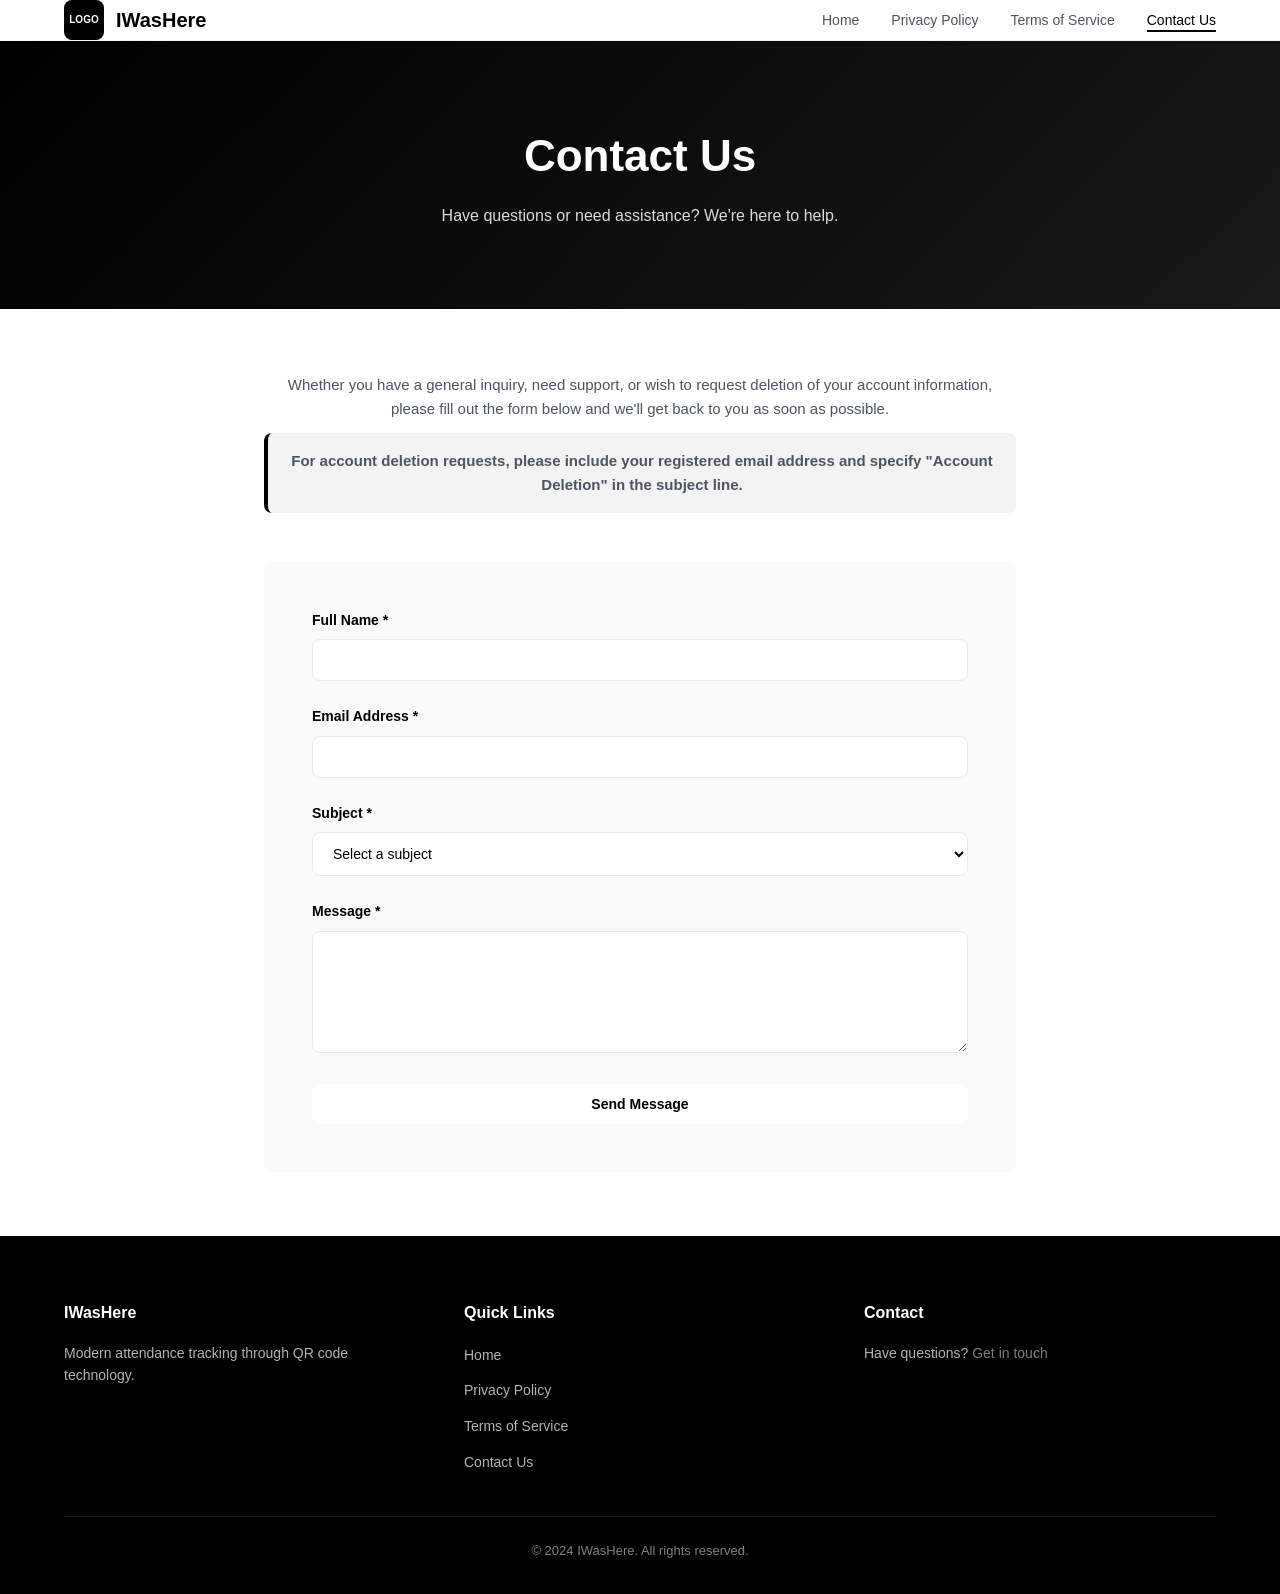
==== contact.html @ 60cc82af "Added contact form with validation and submission response." ====
<!DOCTYPE html>
<html lang="en">
<head>
    <meta charset="UTF-8">
    <meta name="viewport" content="width=device-width, initial-scale=1.0">
    <title>Contact Us - IWasHere</title>
    <link rel="stylesheet" href="app.css">
</head>
<body>
    <header>
        <nav class="container">
            <div class="logo">
                <div class="logo-placeholder">LOGO</div>
                <span class="brand-name">IWasHere</span>
            </div>
            <ul class="nav-links">
                <li><a href="index.html">Home</a></li>
                <li><a href="privacy.html">Privacy Policy</a></li>
                <li><a href="terms.html">Terms of Service</a></li>
                <li><a href="contact.html" class="active">Contact Us</a></li>
            </ul>
        </nav>
    </header>

    <main>
        <section class="page-header">
            <div class="container">
                <h1>Contact Us</h1>
                <p>Have questions or need assistance? We're here to help.</p>
            </div>
        </section>

        <section class="content-section">
            <div class="container content-narrow">
                <div class="contact-intro">
                    <p>Whether you have a general inquiry, need support, or wish to request deletion of your account information, please fill out the form below and we'll get back to you as soon as possible.</p>
                    <p class="contact-note">For account deletion requests, please include your registered email address and specify "Account Deletion" in the subject line.</p>
                </div>

                <form id="contactForm" class="contact-form">
                    <div class="form-group">
                        <label for="name">Full Name <span class="required">*</span></label>
                        <input type="text" id="name" name="name" required>
                    </div>

                    <div class="form-group">
                        <label for="email">Email Address <span class="required">*</span></label>
                        <input type="email" id="email" name="email" required>
                    </div>

                    <div class="form-group">
                        <label for="subject">Subject <span class="required">*</span></label>
                        <select id="subject" name="subject" required>
                            <option value="">Select a subject</option>
                            <option value="general">General Inquiry</option>
                            <option value="support">Technical Support</option>
                            <option value="account">Account Deletion Request</option>
                            <option value="billing">Billing Question</option>
                            <option value="feedback">Feedback</option>
                            <option value="other">Other</option>
                        </select>
                    </div>

                    <div class="form-group">
                        <label for="message">Message <span class="required">*</span></label>
                        <textarea id="message" name="message" rows="6" required></textarea>
                    </div>

                    <button type="submit" class="btn btn-primary">Send Message</button>
                </form>

                <div id="formMessage" class="form-message" style="display: none;"></div>
            </div>
        </section>
    </main>

    <footer>
        <div class="container">
            <div class="footer-content">
                <div class="footer-section">
                    <h4>IWasHere</h4>
                    <p>Modern attendance tracking through QR code technology.</p>
                </div>
                <div class="footer-section">
                    <h4>Quick Links</h4>
                    <ul>
                        <li><a href="index.html">Home</a></li>
                        <li><a href="privacy.html">Privacy Policy</a></li>
                        <li><a href="terms.html">Terms of Service</a></li>
                        <li><a href="contact.html">Contact Us</a></li>
                    </ul>
                </div>
                <div class="footer-section">
                    <h4>Contact</h4>
                    <p>Have questions? <a href="contact.html">Get in touch</a></p>
                </div>
            </div>
            <div class="footer-bottom">
                <p>&copy; 2024 IWasHere. All rights reserved.</p>
            </div>
        </div>
    </footer>

    <script src="contact.js"></script>
</body>
</html>
---- app.css ----
* {
    margin: 0;
    padding: 0;
    box-sizing: border-box;
}

:root {
    --color-black: #000000;
    --color-white: #ffffff;
    --color-gray-50: #fafafa;
    --color-gray-100: #f3f3f3;
    --color-gray-200: #e8e8e8;
    --color-gray-400: #9ca3af;
    --color-gray-600: #4b5563;
    --spacing-xs: 8px;
    --spacing-sm: 16px;
    --spacing-md: 24px;
    --spacing-lg: 48px;
    --spacing-xl: 72px;
    --transition: all 0.3s ease;
    --radius: 8px;
}

body {
    font-family: -apple-system, BlinkMacSystemFont, 'Segoe UI', 'Roboto', 'Oxygen', 'Ubuntu', 'Cantarell', sans-serif;
    line-height: 1.6;
    color: var(--color-gray-600);
    background-color: var(--color-white);
}

.container {
    max-width: 1200px;
    margin: 0 auto;
    padding: 0 var(--spacing-md);
}

.content-narrow {
    max-width: 800px;
}

header {
    background-color: var(--color-white);
    border-bottom: 1px solid var(--color-gray-100);
    position: sticky;
    top: 0;
    z-index: 1000;
    backdrop-filter: blur(10px);
    background-color: rgba(255, 255, 255, 0.95);
}

nav {
    display: flex;
    justify-content: space-between;
    align-items: center;
    padding: 20px var(--spacing-md);
}

.logo {
    display: flex;
    align-items: center;
    gap: 12px;
    text-decoration: none;
}

.logo-placeholder {
    width: 40px;
    height: 40px;
    background-color: var(--color-black);
    color: var(--color-white);
    display: flex;
    align-items: center;
    justify-content: center;
    font-size: 10px;
    font-weight: 700;
    border-radius: var(--radius);
}

.brand-name {
    font-size: 20px;
    font-weight: 600;
    color: var(--color-black);
}

.nav-links {
    display: flex;
    list-style: none;
    gap: 32px;
}

.nav-links a {
    color: var(--color-gray-600);
    text-decoration: none;
    font-weight: 500;
    font-size: 14px;
    transition: var(--transition);
    position: relative;
}

.nav-links a::after {
    content: '';
    position: absolute;
    bottom: -4px;
    left: 0;
    width: 0;
    height: 2px;
    background-color: var(--color-black);
    transition: width 0.3s ease;
}

.nav-links a:hover::after,
.nav-links a.active::after {
    width: 100%;
}

.nav-links a:hover,
.nav-links a.active {
    color: var(--color-black);
}

.hero {
    padding: 100px var(--spacing-md);
    text-align: center;
    background: linear-gradient(135deg, var(--color-black) 0%, #1a1a1a 100%);
    color: var(--color-white);
}

.hero h1 {
    font-size: 56px;
    font-weight: 700;
    margin-bottom: 16px;
    line-height: 1.2;
}

.hero-subtitle {
    font-size: 18px;
    margin-bottom: 48px;
    opacity: 0.85;
    max-width: 600px;
    margin-left: auto;
    margin-right: auto;
}

.cta-buttons {
    display: flex;
    gap: 16px;
    justify-content: center;
    flex-wrap: wrap;
}

.btn {
    padding: 12px 32px;
    border-radius: var(--radius);
    text-decoration: none;
    font-weight: 600;
    transition: var(--transition);
    display: inline-block;
    border: none;
    cursor: pointer;
    font-size: 14px;
}

.btn-primary {
    background-color: var(--color-white);
    color: var(--color-black);
}

.btn-primary:hover {
    background-color: var(--color-gray-100);
    transform: translateY(-2px);
    box-shadow: 0 8px 24px rgba(0, 0, 0, 0.15);
}

.btn-secondary {
    background-color: transparent;
    color: var(--color-white);
    border: 2px solid var(--color-white);
}

.btn-secondary:hover {
    background-color: var(--color-white);
    color: var(--color-black);
    transform: translateY(-2px);
}

.features {
    padding: var(--spacing-xl) 0;
    background-color: var(--color-white);
}

.features h2 {
    font-size: 40px;
    text-align: center;
    margin-bottom: var(--spacing-lg);
    font-weight: 700;
    color: var(--color-black);
}

.features-grid {
    display: grid;
    grid-template-columns: repeat(auto-fit, minmax(320px, 1fr));
    gap: 32px;
}

.feature-card {
    padding: 40px 32px;
    border: none;
    border-radius: var(--radius);
    background-color: var(--color-gray-50);
    transition: var(--transition);
}

.feature-card:hover {
    background-color: var(--color-black);
    color: var(--color-white);
    transform: translateY(-8px);
    box-shadow: 0 16px 40px rgba(0, 0, 0, 0.1);
}

.feature-icon {
    font-size: 14px;
    margin-bottom: 16px;
    width: 48px;
    height: 48px;
    display: flex;
    align-items: center;
    justify-content: center;
    background-color: var(--color-gray-200);
    border-radius: var(--radius);
}

.feature-card:hover .feature-icon {
    background-color: rgba(255, 255, 255, 0.1);
}

.feature-card h3 {
    font-size: 20px;
    margin-bottom: 12px;
    font-weight: 600;
    color: var(--color-black);
}

.feature-card:hover h3 {
    color: var(--color-white);
}

.feature-card p {
    font-size: 14px;
    color: var(--color-gray-600);
    line-height: 1.6;
}

.feature-card:hover p {
    color: rgba(255, 255, 255, 0.85);
}

.how-it-works {
    padding: var(--spacing-xl) 0;
    background-color: var(--color-gray-50);
}

.how-it-works h2 {
    font-size: 40px;
    text-align: center;
    margin-bottom: var(--spacing-lg);
    font-weight: 700;
    color: var(--color-black);
}

.steps {
    display: grid;
    grid-template-columns: repeat(auto-fit, minmax(240px, 1fr));
    gap: 32px;
}

.step {
    text-align: center;
    padding: 32px;
}

.step-number {
    width: 64px;
    height: 64px;
    background-color: var(--color-black);
    color: var(--color-white);
    border-radius: 50%;
    display: flex;
    align-items: center;
    justify-content: center;
    font-size: 28px;
    font-weight: 700;
    margin: 0 auto 20px;
}

.step h3 {
    font-size: 20px;
    margin-bottom: 12px;
    font-weight: 600;
    color: var(--color-black);
}

.step p {
    font-size: 14px;
    color: var(--color-gray-600);
    line-height: 1.6;
}

.cta-section {
    padding: 80px var(--spacing-md);
    text-align: center;
    background: linear-gradient(135deg, var(--color-black) 0%, #1a1a1a 100%);
    color: var(--color-white);
}

.cta-section h2 {
    font-size: 40px;
    margin-bottom: 16px;
    font-weight: 700;
}

.cta-section p {
    font-size: 18px;
    margin-bottom: 32px;
    opacity: 0.85;
}

.page-header {
    padding: 80px var(--spacing-md);
    text-align: center;
    background: linear-gradient(135deg, var(--color-black) 0%, #1a1a1a 100%);
    color: var(--color-white);
}

.page-header h1 {
    font-size: 44px;
    margin-bottom: 12px;
    font-weight: 700;
}

.page-header p {
    opacity: 0.85;
    font-size: 16px;
}

.last-updated {
    opacity: 0.7;
    font-size: 14px;
}

.content-section {
    padding: 64px var(--spacing-md);
}

.content-block {
    margin-bottom: 48px;
}

.content-block h2 {
    font-size: 28px;
    margin-bottom: 16px;
    font-weight: 600;
    color: var(--color-black);
}

.content-block p {
    margin-bottom: 14px;
    font-size: 15px;
    line-height: 1.7;
    color: var(--color-gray-600);
}

.content-block ul {
    margin-left: 24px;
    margin-bottom: 14px;
}

.content-block li {
    margin-bottom: 10px;
    font-size: 15px;
    color: var(--color-gray-600);
    line-height: 1.6;
}

.content-block a {
    color: var(--color-black);
    text-decoration: none;
    font-weight: 600;
    border-bottom: 2px solid var(--color-black);
    transition: opacity 0.3s ease;
}

.content-block a:hover {
    opacity: 0.7;
}

.contact-intro {
    margin-bottom: 48px;
    text-align: center;
}

.contact-intro p {
    margin-bottom: 12px;
    font-size: 15px;
    color: var(--color-gray-600);
}

.contact-note {
    font-weight: 600;
    background-color: var(--color-gray-100);
    padding: 16px;
    border-left: 4px solid var(--color-black);
    border-radius: var(--radius);
    font-size: 14px;
    color: var(--color-gray-600);
}

.contact-form {
    background-color: var(--color-gray-50);
    padding: 48px;
    border-radius: var(--radius);
    border: none;
}

.form-group {
    margin-bottom: 24px;
}

.form-group label {
    display: block;
    margin-bottom: 8px;
    font-weight: 600;
    font-size: 14px;
    color: var(--color-black);
}

.required {
    color: var(--color-black);
}

.form-group input,
.form-group select,
.form-group textarea {
    width: 100%;
    padding: 12px 16px;
    border: 1px solid var(--color-gray-200);
    border-radius: var(--radius);
    font-size: 14px;
    font-family: inherit;
    background-color: var(--color-white);
    transition: var(--transition);
}

.form-group input:focus,
.form-group select:focus,
.form-group textarea:focus {
    outline: none;
    border-color: var(--color-black);
    box-shadow: 0 0 0 3px rgba(0, 0, 0, 0.05);
}

.form-group textarea {
    resize: vertical;
    min-height: 120px;
}

.contact-form .btn {
    width: 100%;
    cursor: pointer;
    border: none;
}

.form-message {
    margin-top: 24px;
    padding: 16px;
    border-radius: var(--radius);
    text-align: center;
    font-weight: 600;
    font-size: 14px;
}

.form-message.success {
    background-color: var(--color-black);
    color: var(--color-white);
    border: none;
}

.form-message.error {
    background-color: #fff3cd;
    color: #856404;
    border: 1px solid #ffeeba;
}

footer {
    background-color: var(--color-black);
    color: var(--color-white);
    padding: 64px var(--spacing-md) 32px;
}

.footer-content {
    display: grid;
    grid-template-columns: repeat(auto-fit, minmax(240px, 1fr));
    gap: 48px;
    margin-bottom: 32px;
}

.footer-section h4 {
    margin-bottom: 16px;
    font-size: 16px;
    font-weight: 600;
}

.footer-section p {
    opacity: 0.7;
    font-size: 14px;
    line-height: 1.6;
}

.footer-section ul {
    list-style: none;
}

.footer-section ul li {
    margin-bottom: 10px;
}

.footer-section a {
    color: var(--color-white);
    text-decoration: none;
    opacity: 0.7;
    transition: var(--transition);
    font-size: 14px;
}

.footer-section a:hover {
    opacity: 1;
}

.footer-bottom {
    text-align: center;
    padding-top: 24px;
    border-top: 1px solid rgba(255, 255, 255, 0.1);
}

.footer-bottom p {
    opacity: 0.5;
    font-size: 13px;
}

@media (max-width: 768px) {
    .nav-links {
        flex-direction: column;
        gap: 16px;
    }

    .hero {
        padding: 64px var(--spacing-md);
    }

    .hero h1 {
        font-size: 36px;
    }

    .hero-subtitle {
        font-size: 16px;
    }

    .features h2,
    .how-it-works h2,
    .cta-section h2,
    .page-header h1 {
        font-size: 32px;
    }

    .features-grid,
    .steps {
        grid-template-columns: 1fr;
        gap: 24px;
    }

    .cta-buttons {
        flex-direction: column;
    }

    .btn {
        width: 100%;
    }

    .contact-form {
        padding: 32px 24px;
    }

    .feature-card,
    .step {
        padding: 24px;
    }

    .page-header {
        padding: 56px var(--spacing-md);
    }

    .content-section {
        padding: 48px var(--spacing-md);
    }
}
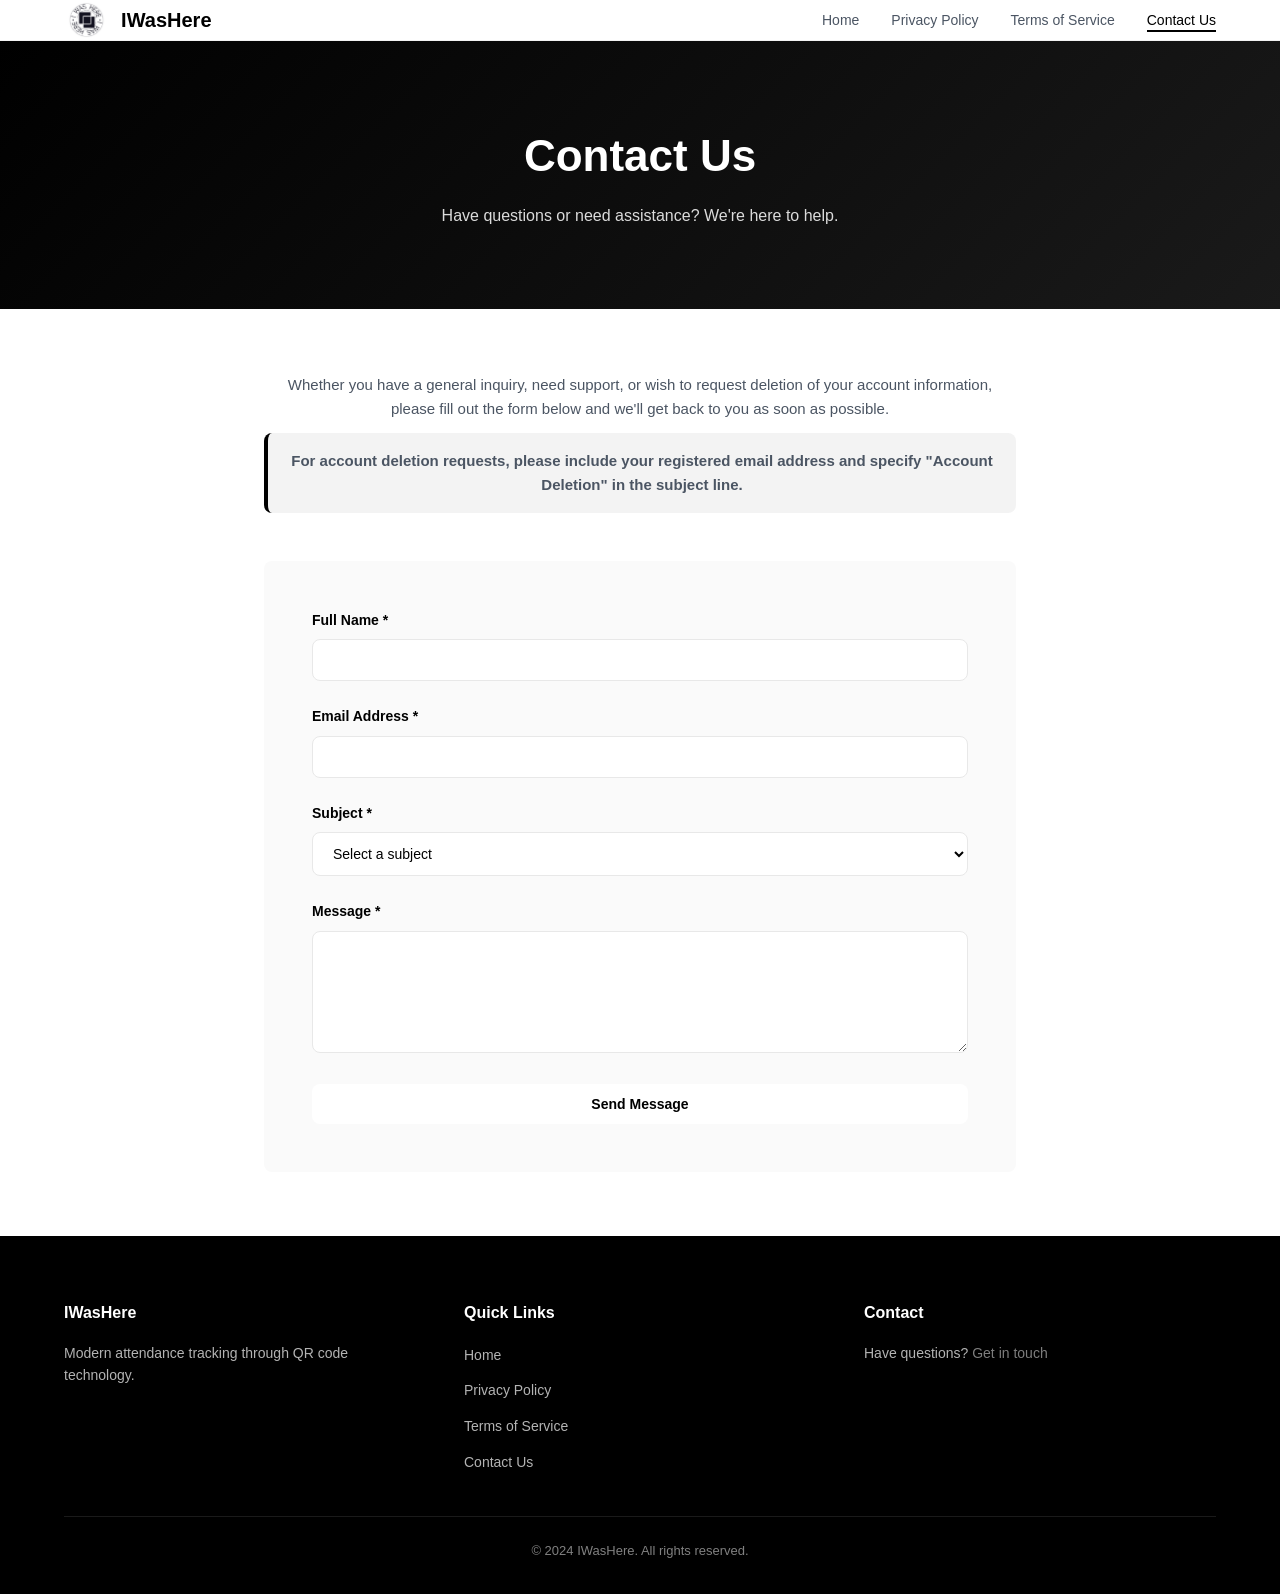
==== commit 7cb10b86: "Added logo and updated privacy policy and terms of service with effective dates." ====
--- a/contact.html
+++ b/contact.html
@@ -10,7 +10,7 @@
     <header>
         <nav class="container">
             <div class="logo">
-                <div class="logo-placeholder">LOGO</div>
+                <img src="public/iwashere_logo_transparent.png" alt="IWasHere Logo" style="height: 40px;">
                 <span class="brand-name">IWasHere</span>
             </div>
             <ul class="nav-links">
